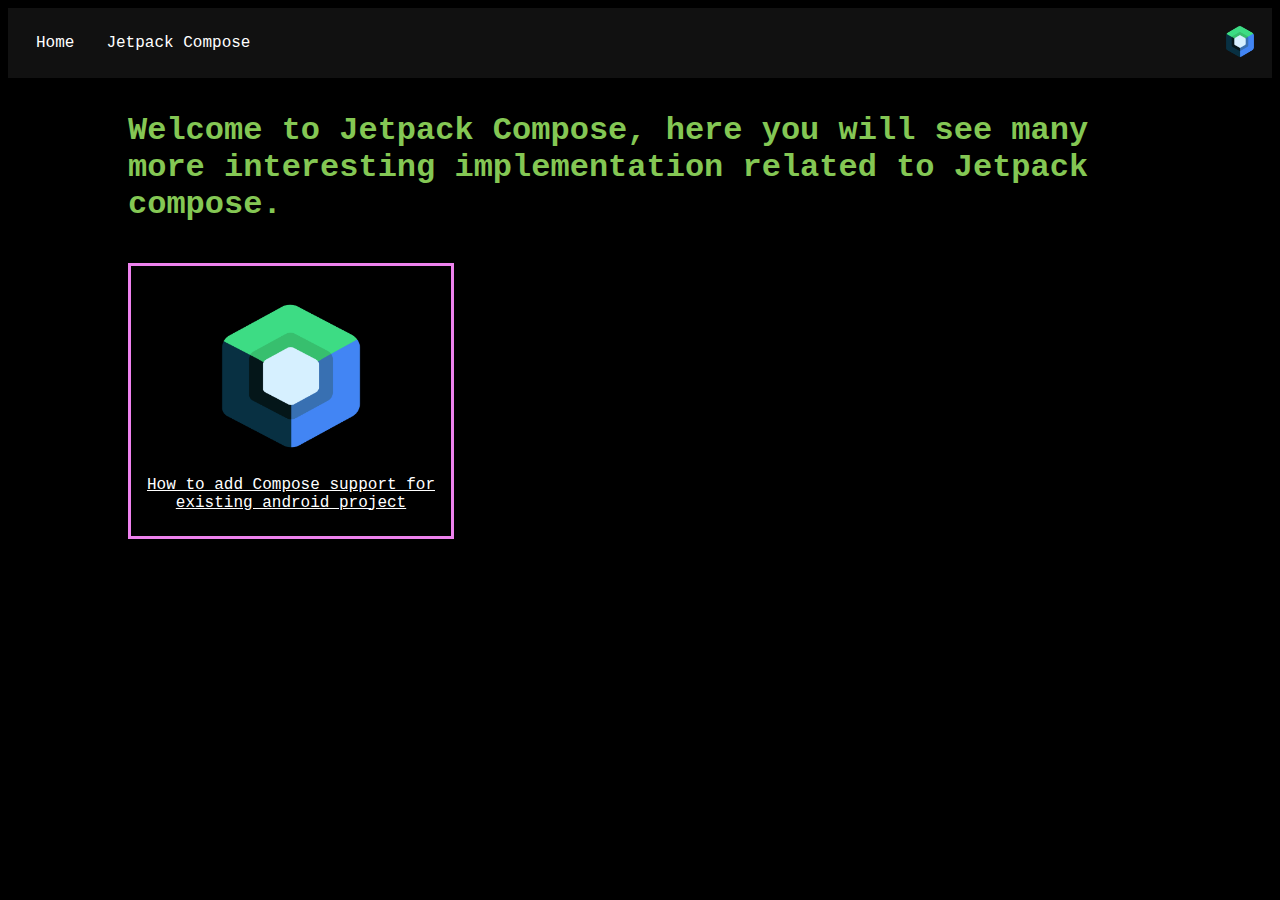
==== index.html @ 506ae114 "added grid menu items to home page" ====
<head>
    <header>
        <title>Jetpack Compose Home</title>
        <link rel="stylesheet" href="./styles/site_styles.css">
    </header>

<body>


    <!-- top nav bar -->
    <div class="navbar">
        <a href="./index.html" class="menu_home">Home</a>
        <a href="">Jetpack Compose</a>
        <img src="./assets/images/jetpack compose icon.png" alt="logo" , title="Jetpack compose logo" class="nav_logo">
    </div>


    <div class="main_content">

        <h1>
            Welcome to Jetpack Compose, here you will see many more interesting implementation related to Jetpack
            compose.
        </h1>

        <br>


        <div class="home_topic_grid">
           
            <div class="card_item">
                <img src="./assets/images/jetpack compose icon.png" alt="" class="card_item_img">
                <label for="card_label"><a href="./compose_for_legacy_app.html">How to add Compose support for existing
                        android project</a></label>
            </div>

        </div>

    </div>



</body>
</head>
---- styles/site_styles.css ----
h1,
h2,
h3,
h4,
h5 {
    color: #84c754;
}

b{
    color: #bbb;
    font-weight: 600;
}

ul {
    color: #84c754;
}

.main_content {
    margin-left: 120px;
    margin-right: 120px;
    padding-top: 1%;
    padding-bottom: 1%;
    font-family: 'Courier New', Courier, monospace;
}

body {
    background-color: black;
}

a {
    color: white;
}

.navbar {
    background-color: #111;
    overflow: hidden;
    border: none;
    padding: 12px;
    text-decoration: none;
    font-family: 'Courier New', Courier, monospace;
}

.navbar a {
    color: white;
    padding: 14px 16px;
    text-align: center;
    float: left;
    text-decoration: none;
}

.navbar a:hover {
    background-color: #84c754;
    color: white;
}

p {
    font-style: normal;
    font-family: 'Courier New', Courier, monospace;
    font-size: medium;
    color: #84c754;
    font-size: 17px;
}

.notes {
    font-style: normal;
    font-family: 'Courier New', Courier, monospace;
    font-size: smaller;
    color: #84c754;
    font-size: 12px;
}

.wish {
    color: magenta;
}

.code_box {
    font-style: normal;
    font-family: 'Courier New', Courier, monospace;
    font-size: 15px;
    color: white;
    background-color: #111;
    align-items: center;
    padding: 0.9%;
    text-align: justify;
    word-spacing: normal;

}

.nav_logo{
    height: 40x;
    width: 40px;
    float: right;
    align-self: center;
}

.card_item{
    width: 300px;
    height: 250px;
    border: 3px solid violet; 
    padding: 10px;
    background-color: inherit;
    text-align: center;
    position: relative;
}

.card_item img{
    width: 200px;
    height: 200px;
    float: top;
    align-self: center;
}

.card_item label a{
    width: auto;
    text-align: center;
    display: block;
}

.home_topic_grid{
    display: grid;
    column-gap: 10px;
    row-gap: 10px;
    grid-template-columns: 1fr 1fr 1fr 1fr;
}

.home_topic_grid p{
    width: auto;
}
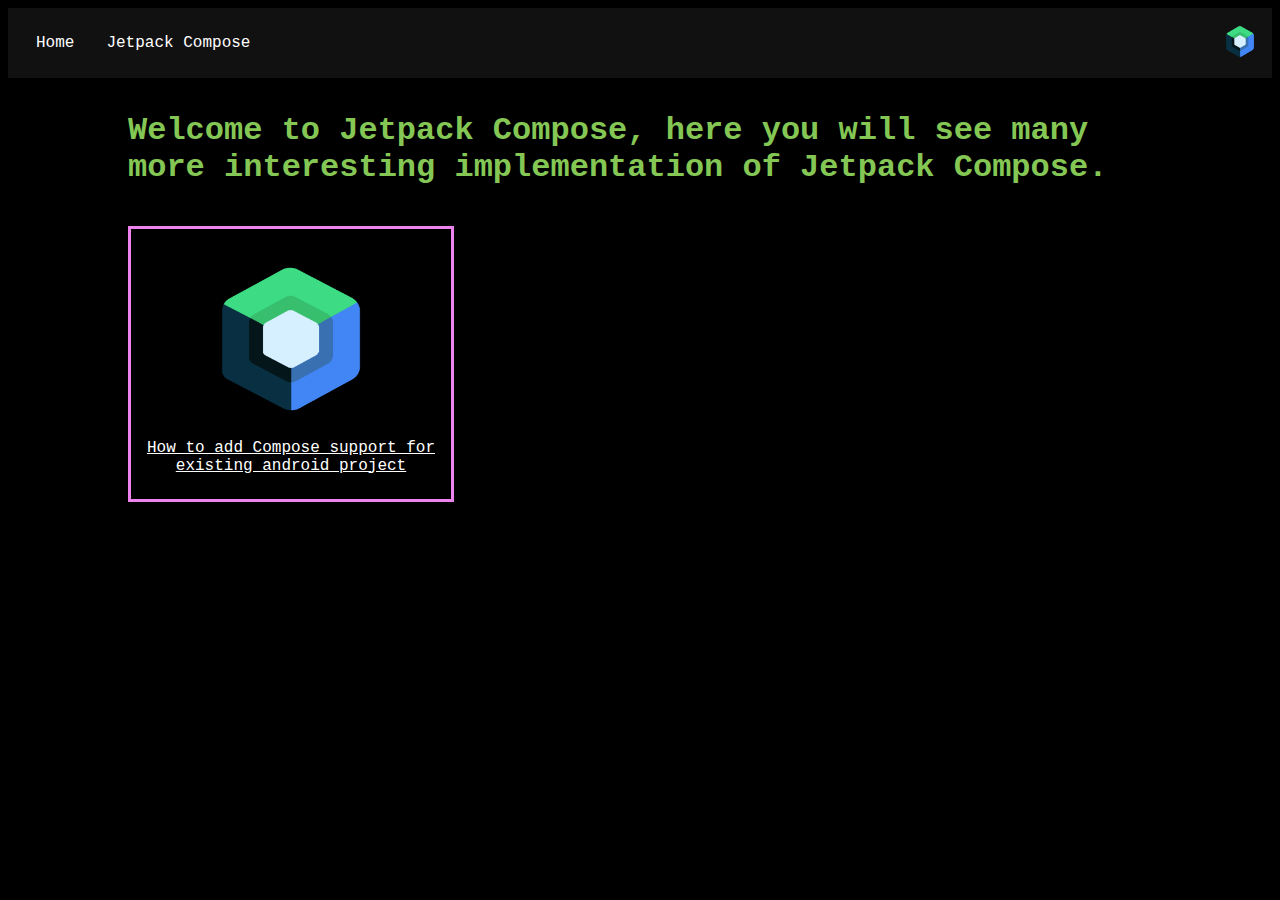
==== commit d0c5b5d9: "update content text in index.html" ====
--- a/index.html
+++ b/index.html
@@ -18,8 +18,7 @@
     <div class="main_content">
 
         <h1>
-            Welcome to Jetpack Compose, here you will see many more interesting implementation related to Jetpack
-            compose.
+            Welcome to Jetpack Compose, here you will see many more interesting implementation of Jetpack Compose.
         </h1>
 
         <br>
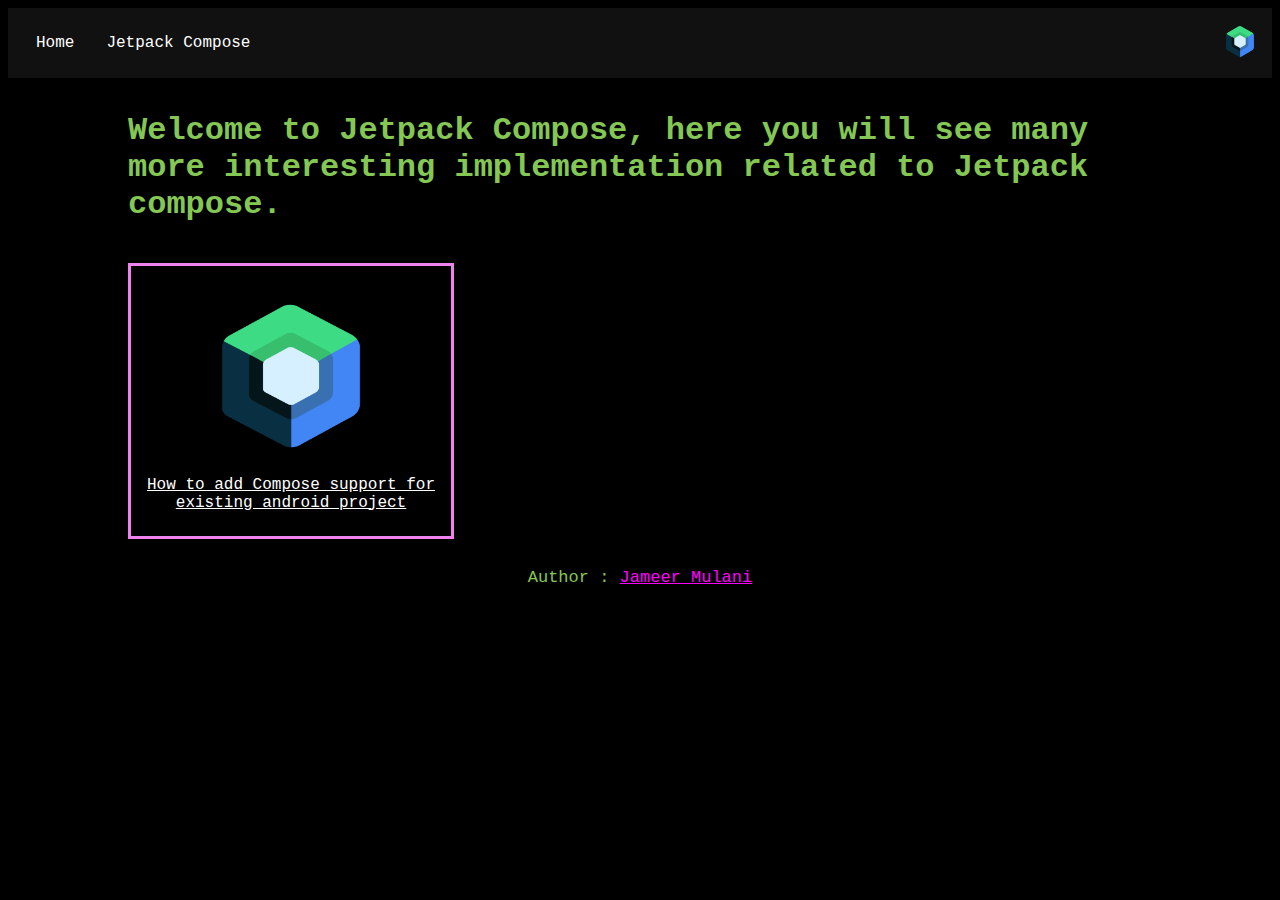
==== commit 5690ea2f: "added footer for pages and linked linkedin bio" ====
--- a/index.html
+++ b/index.html
@@ -2,6 +2,7 @@
     <header>
         <title>Jetpack Compose Home</title>
         <link rel="stylesheet" href="./styles/site_styles.css">
+        <script src="https://platform.linkedin.com/badges/js/profile.js" async defer type="text/javascript"></script>
     </header>
 
 <body>
@@ -18,14 +19,15 @@
     <div class="main_content">
 
         <h1>
-            Welcome to Jetpack Compose, here you will see many more interesting implementation of Jetpack Compose.
+            Welcome to Jetpack Compose, here you will see many more interesting implementation related to Jetpack
+            compose.
         </h1>
 
         <br>
 
 
         <div class="home_topic_grid">
-           
+
             <div class="card_item">
                 <img src="./assets/images/jetpack compose icon.png" alt="" class="card_item_img">
                 <label for="card_label"><a href="./compose_for_legacy_app.html">How to add Compose support for existing
@@ -38,5 +40,12 @@
 
 
 
+    <footer>
+       <p> Author : <a href="https://in.linkedin.com/in/jameermulani?trk=profile-badge" target="_blank">Jameer Mulani</a></p>
+    </footer>
+
+
+
+
 </body>
 </head>--- a/styles/site_styles.css
+++ b/styles/site_styles.css
@@ -125,4 +125,14 @@
 
 .home_topic_grid p{
     width: auto;
+}
+
+footer{
+    text-align: center;
+    background-color: inherit;
+    color: magenta;
+}
+
+footer a{
+    color: magenta;
 }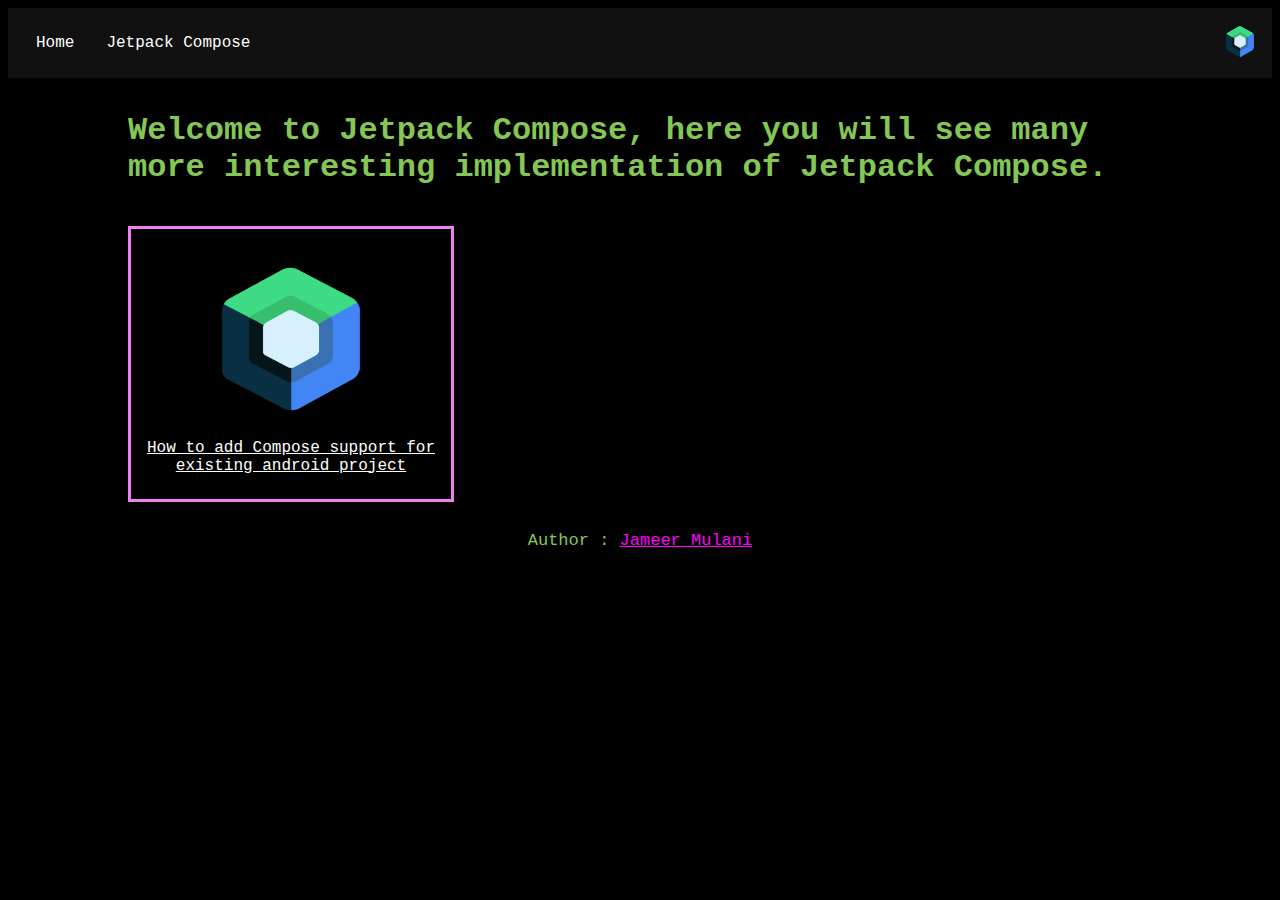
==== commit cbcce750: "Merge pull request #6 from jetcompose/master" ====
--- a/index.html
+++ b/index.html
@@ -19,8 +19,7 @@
     <div class="main_content">
 
         <h1>
-            Welcome to Jetpack Compose, here you will see many more interesting implementation related to Jetpack
-            compose.
+            Welcome to Jetpack Compose, here you will see many more interesting implementation of Jetpack Compose.
         </h1>
 
         <br>
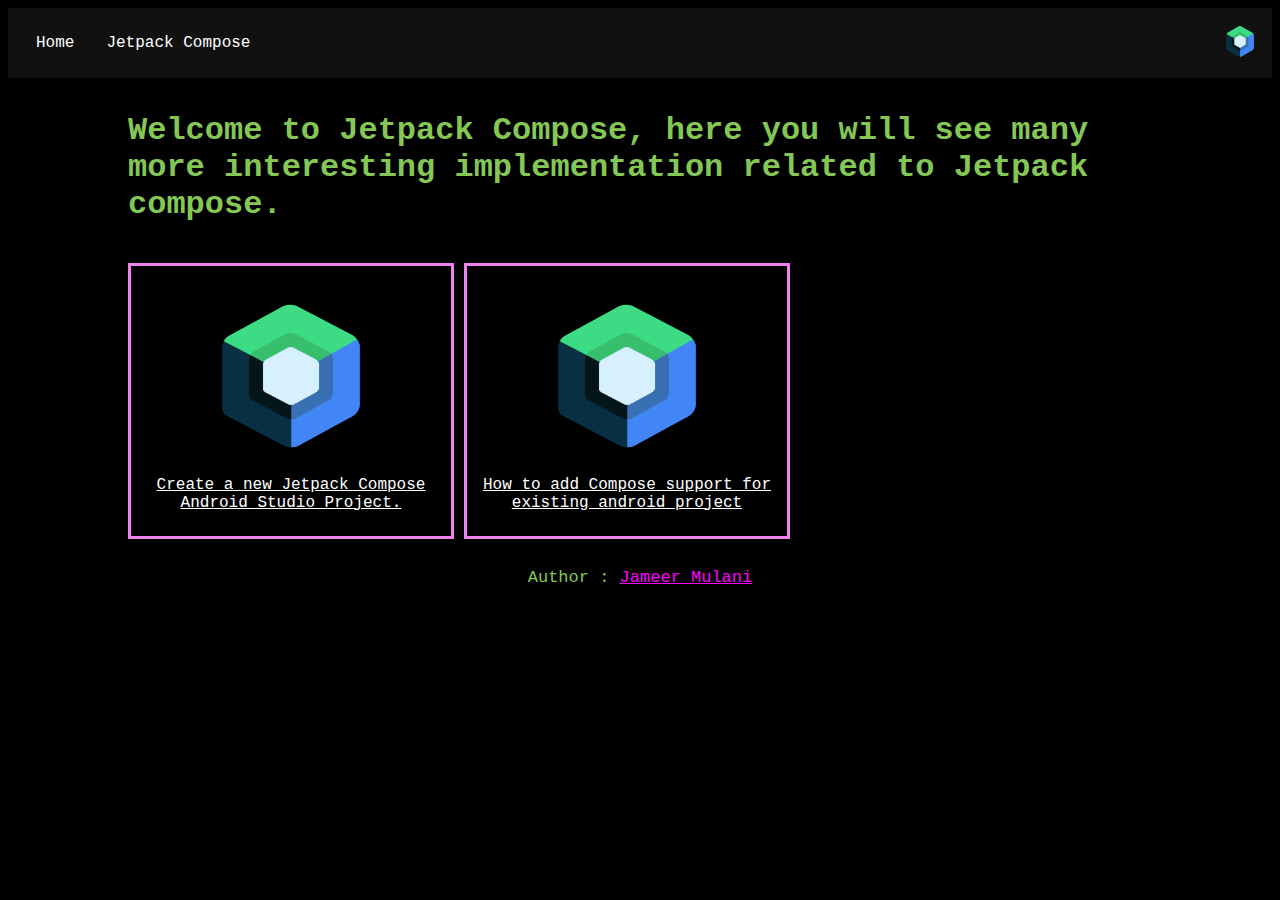
==== commit f276fc3e: "added a new page for setting up new android jetpack project" ====
--- a/index.html
+++ b/index.html
@@ -19,7 +19,8 @@
     <div class="main_content">
 
         <h1>
-            Welcome to Jetpack Compose, here you will see many more interesting implementation of Jetpack Compose.
+            Welcome to Jetpack Compose, here you will see many more interesting implementation related to Jetpack
+            compose.
         </h1>
 
         <br>
@@ -29,9 +30,16 @@
 
             <div class="card_item">
                 <img src="./assets/images/jetpack compose icon.png" alt="" class="card_item_img">
+                <label for="card_label"><a href="./compose_new_project_set_up.html">Create a new Jetpack Compose Android Studio Project.</a></label>
+            </div>
+
+            <div class="card_item">
+                <img src="./assets/images/jetpack compose icon.png" alt="" class="card_item_img">
                 <label for="card_label"><a href="./compose_for_legacy_app.html">How to add Compose support for existing
                         android project</a></label>
             </div>
+
+            
 
         </div>
 
--- a/styles/site_styles.css
+++ b/styles/site_styles.css
@@ -135,4 +135,16 @@
 
 footer a{
     color: magenta;
+}
+
+.center{
+    display: block;
+    margin-left: auto;
+    margin-right: auto;
+}
+
+.center_text{
+    margin-left: auto;
+    margin-right: auto;
+    text-align: center;
 }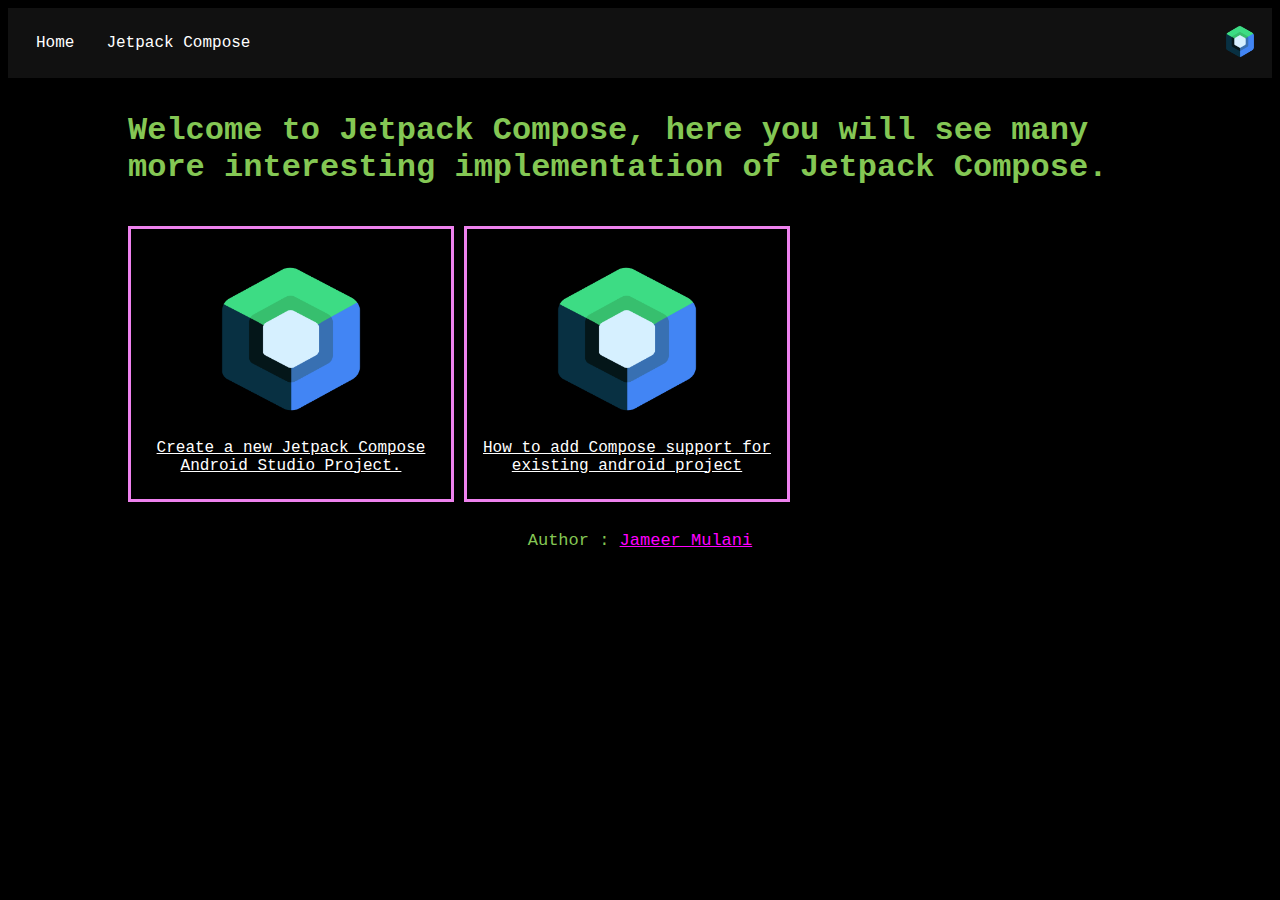
==== commit 667aeb4b: "Merge pull request #7 from jetcompose/master" ====
--- a/index.html
+++ b/index.html
@@ -19,8 +19,7 @@
     <div class="main_content">
 
         <h1>
-            Welcome to Jetpack Compose, here you will see many more interesting implementation related to Jetpack
-            compose.
+            Welcome to Jetpack Compose, here you will see many more interesting implementation of Jetpack Compose.
         </h1>
 
         <br>
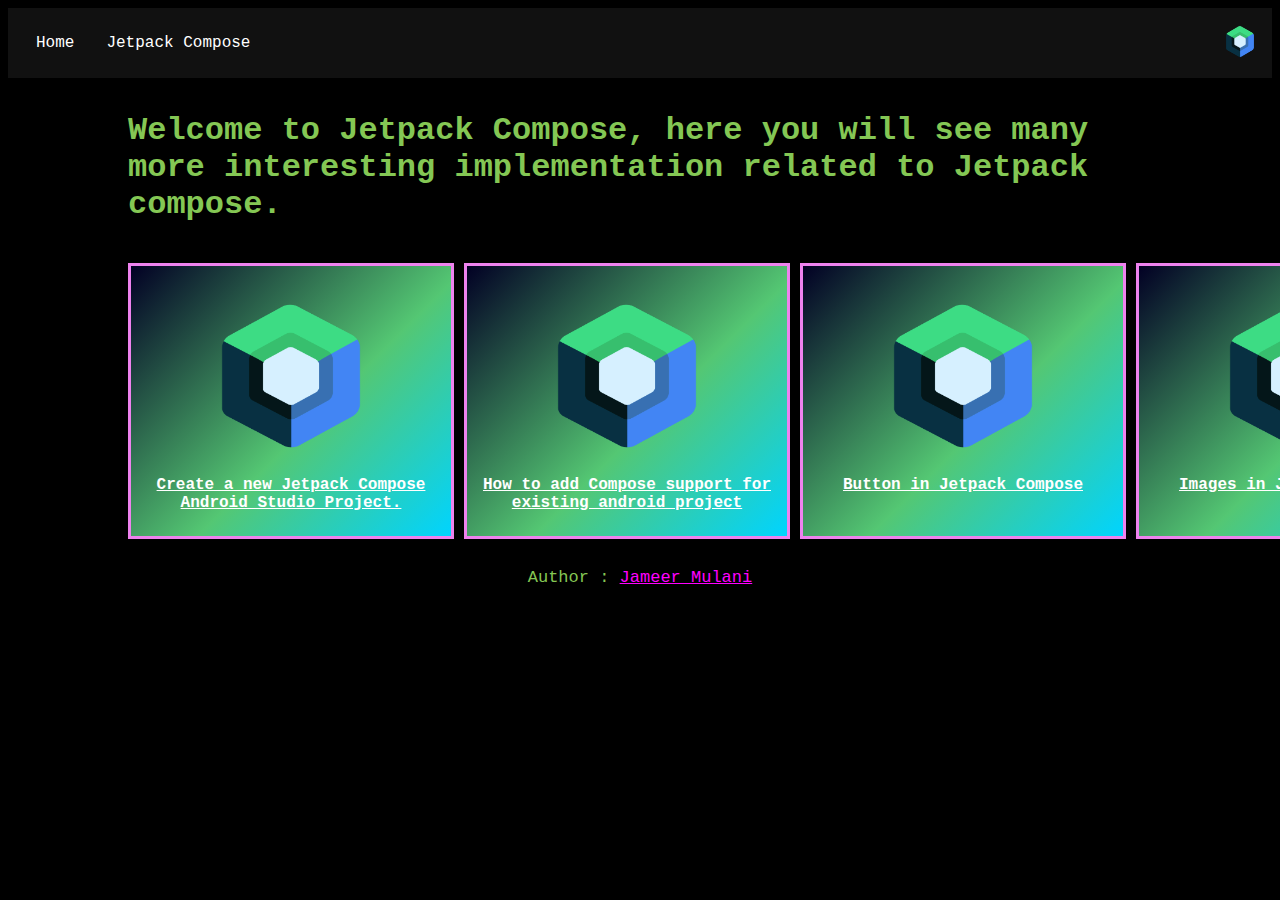
==== commit fa43dd98: "added pages to descibe how to add Button and Image composable in jetpack compose, updated index.html" ====
--- a/index.html
+++ b/index.html
@@ -19,7 +19,8 @@
     <div class="main_content">
 
         <h1>
-            Welcome to Jetpack Compose, here you will see many more interesting implementation of Jetpack Compose.
+            Welcome to Jetpack Compose, here you will see many more interesting implementation related to Jetpack
+            compose.
         </h1>
 
         <br>
@@ -36,6 +37,18 @@
                 <img src="./assets/images/jetpack compose icon.png" alt="" class="card_item_img">
                 <label for="card_label"><a href="./compose_for_legacy_app.html">How to add Compose support for existing
                         android project</a></label>
+            </div>
+
+            <!-- add button -->
+            <div class="card_item">
+                <img src="./assets/images/jetpack compose icon.png" alt="" class="card_item_img">
+                <label for="card_label"><a href="./add_button_jetpack_compose.html">Button in Jetpack Compose</a></label>
+            </div>
+
+            <!-- add images -->
+            <div class="card_item">
+                <img src="./assets/images/jetpack compose icon.png" alt="" class="card_item_img">
+                <label for="card_label"><a href="./add_image_jetpack_compose.html">Images in Jetpack Compose</a></label>
             </div>
 
             
--- a/styles/site_styles.css
+++ b/styles/site_styles.css
@@ -86,6 +86,15 @@
 
 }
 
+.code_box code{
+    color: white;
+}
+
+code{
+    color: blue;
+    font-family: monospace;
+}
+
 .nav_logo{
     height: 40x;
     width: 40px;
@@ -101,6 +110,8 @@
     background-color: inherit;
     text-align: center;
     position: relative;
+    background: linear-gradient(135deg, rgba(2,0,36,1) 0%, rgba(84,199,115,1) 57%, rgba(0,212,255,1) 100%);
+
 }
 
 .card_item img{
@@ -114,6 +125,8 @@
     width: auto;
     text-align: center;
     display: block;
+    color: white;
+    font-weight: 600;
 }
 
 .home_topic_grid{
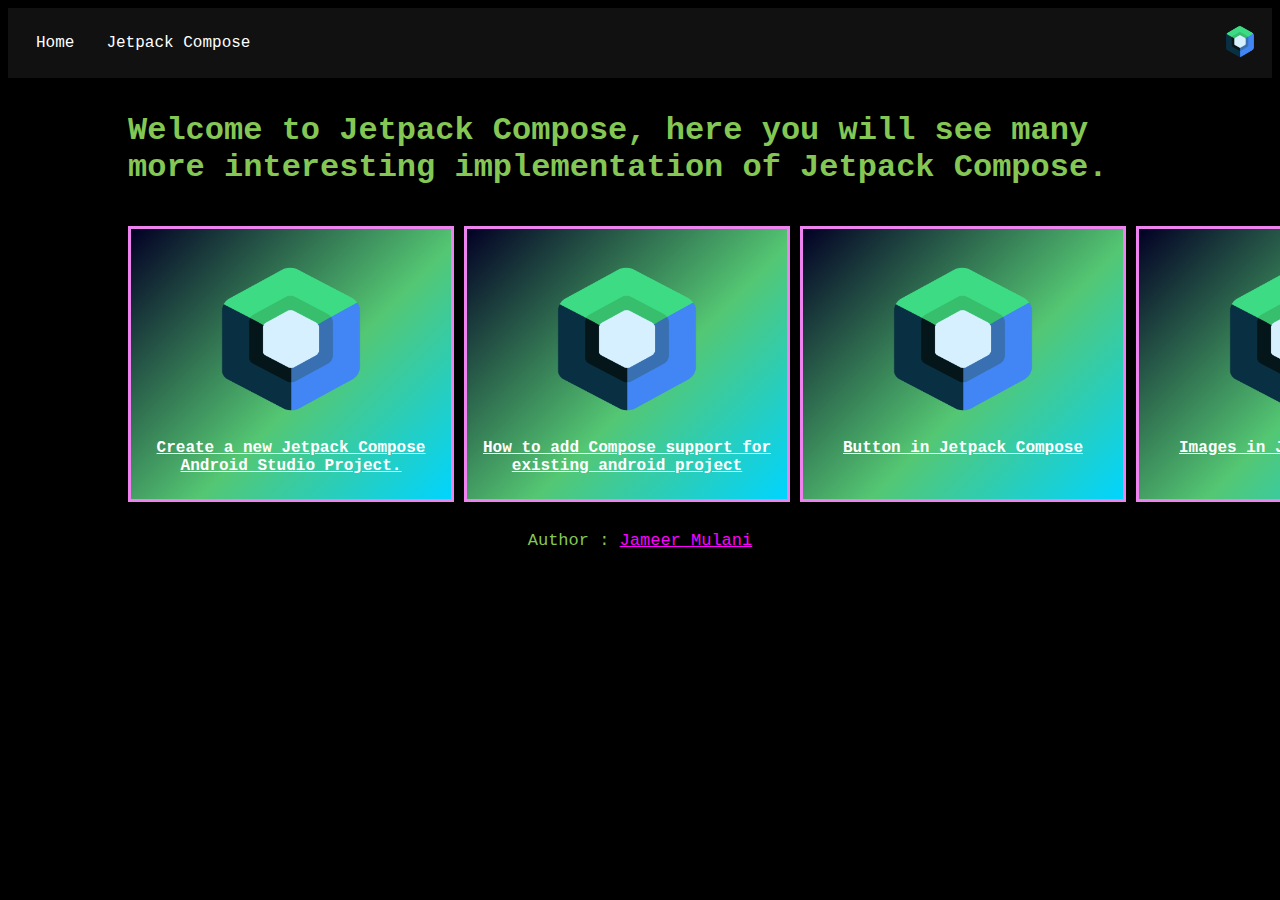
==== commit 9c6f6eaa: "Merge pull request #9 from jetcompose/master" ====
--- a/index.html
+++ b/index.html
@@ -19,8 +19,7 @@
     <div class="main_content">
 
         <h1>
-            Welcome to Jetpack Compose, here you will see many more interesting implementation related to Jetpack
-            compose.
+            Welcome to Jetpack Compose, here you will see many more interesting implementation of Jetpack Compose.
         </h1>
 
         <br>
